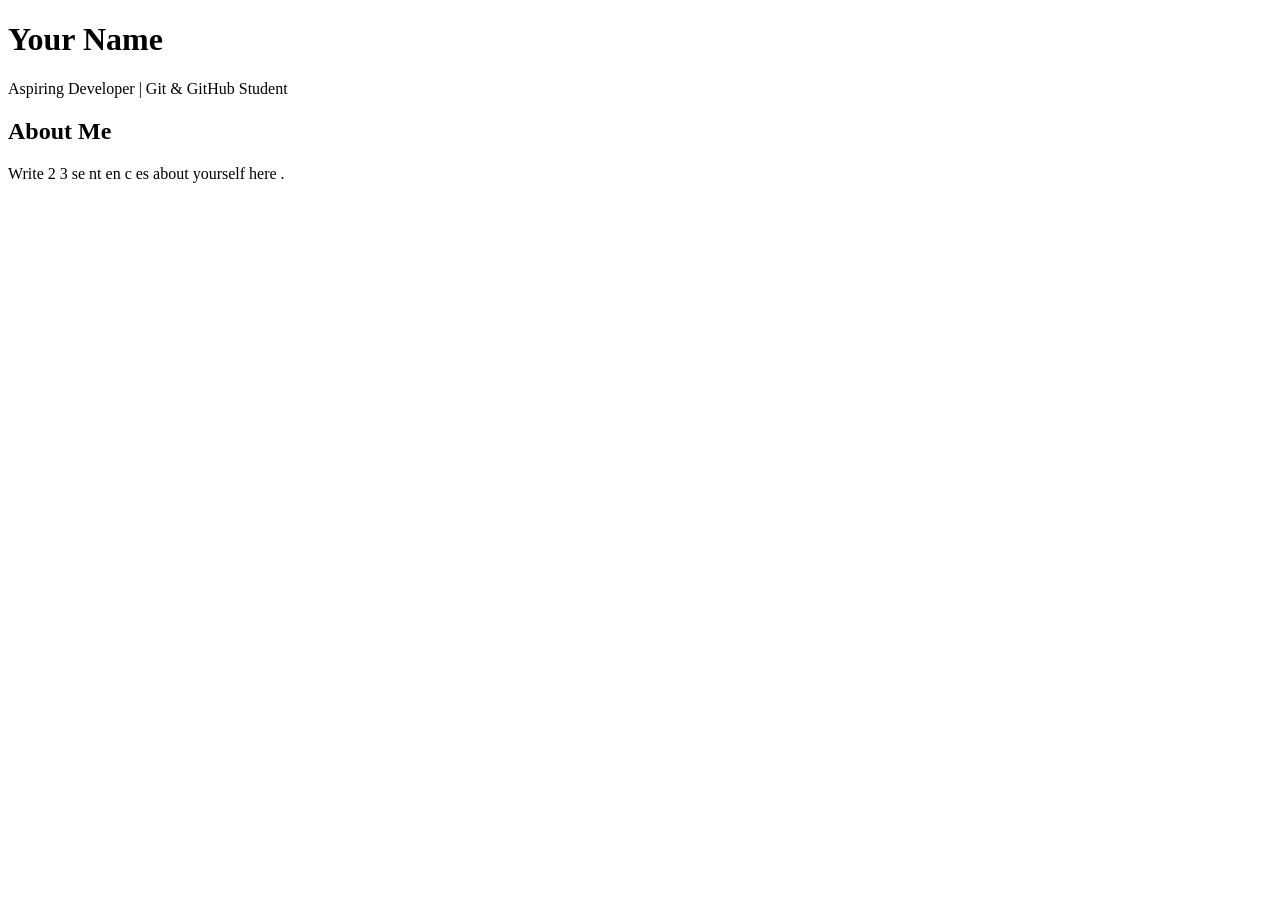
==== index.html @ 8396065b "Add homepage structure with header and about section" ====
<!DOCTYPE html>
<html lang = " en ">
<head>
    <meta charset = " UTF -8 ">
    <meta name = " viewport " content = " width = device - width , initial - scale =1.0 ">
    <title> Your Name | Portfolio </title>
    <link rel = "stylesheet" href = "style.css ">
</head>
<body>
    <header>
        <h1> Your Name </h1>
        <p > Aspiring Developer | Git & GitHub Student </p>
    </header>
    <main>
        <section>
            <h2> About Me </h2>
            <p   p> Write 2 3 se nt en c es about yourself here . </p>
        </section>
    </main>
</body>
</html>
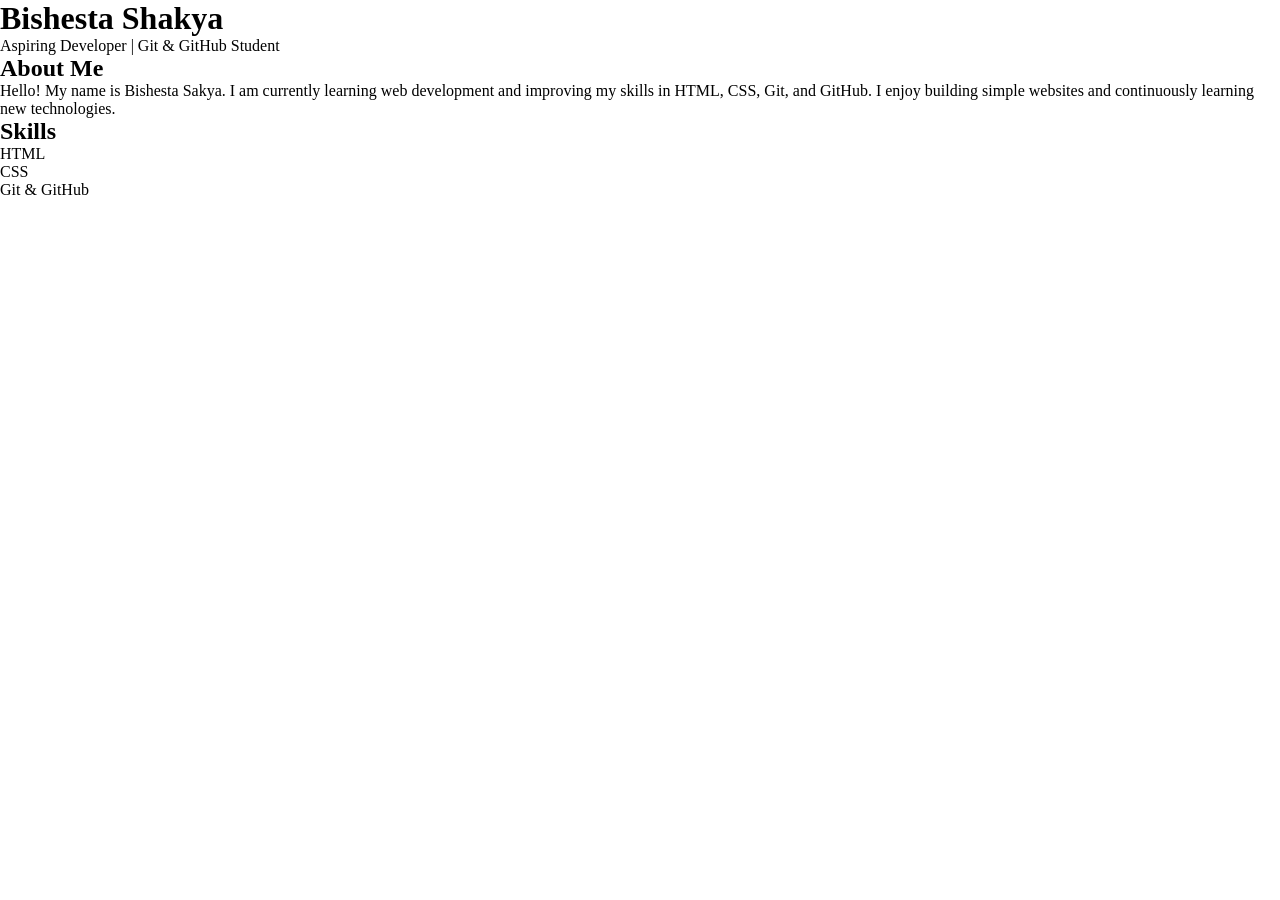
==== commit 29297a48: "Add personal information and skills to portfolio" ====
--- a/index.html
+++ b/index.html
@@ -3,18 +3,26 @@
 <head>
     <meta charset = " UTF -8 ">
     <meta name = " viewport " content = " width = device - width , initial - scale =1.0 ">
-    <title> Your Name | Portfolio </title>
+    <title> Bishesta Shakya | Portfolio </title>
     <link rel = "stylesheet" href = "style.css ">
 </head>
 <body>
     <header>
-        <h1> Your Name </h1>
+        <h1> Bishesta Shakya </h1>
         <p > Aspiring Developer | Git & GitHub Student </p>
     </header>
     <main>
         <section>
             <h2> About Me </h2>
-            <p   p> Write 2 3 se nt en c es about yourself here . </p>
+            <p>Hello! My name is Bishesta Sakya. I am currently learning web development and improving my skills in HTML, CSS, Git, and GitHub. 
+               I enjoy building simple websites and continuously learning new technologies.
+            </p>
+            <h2>Skills</h2>
+            <ul>
+                <li>HTML</li>
+                <li>CSS</li>
+                <li>Git & GitHub</li>
+            </ul>
         </section>
     </main>
 </body>
--- a/style.css
+++ b/style.css
@@ -0,0 +1,23 @@
+* {
+margin : 0;
+padding : 0;
+box-sizing : border-box ;
+}
+
+.body {
+font-family : Arial , sans - serif ;
+line-height : 1.6;
+color : #333;
+max-width : 900 px ;
+margin : 0 auto ;
+padding : 20 px ;
+}
+
+.header {
+background-color : #2c3e50 ;
+color : white ;
+padding : 40 px 20 px ;
+text-align : center ;
+}
+
+.header h2 { margin : 20 px 0 10 px ; }
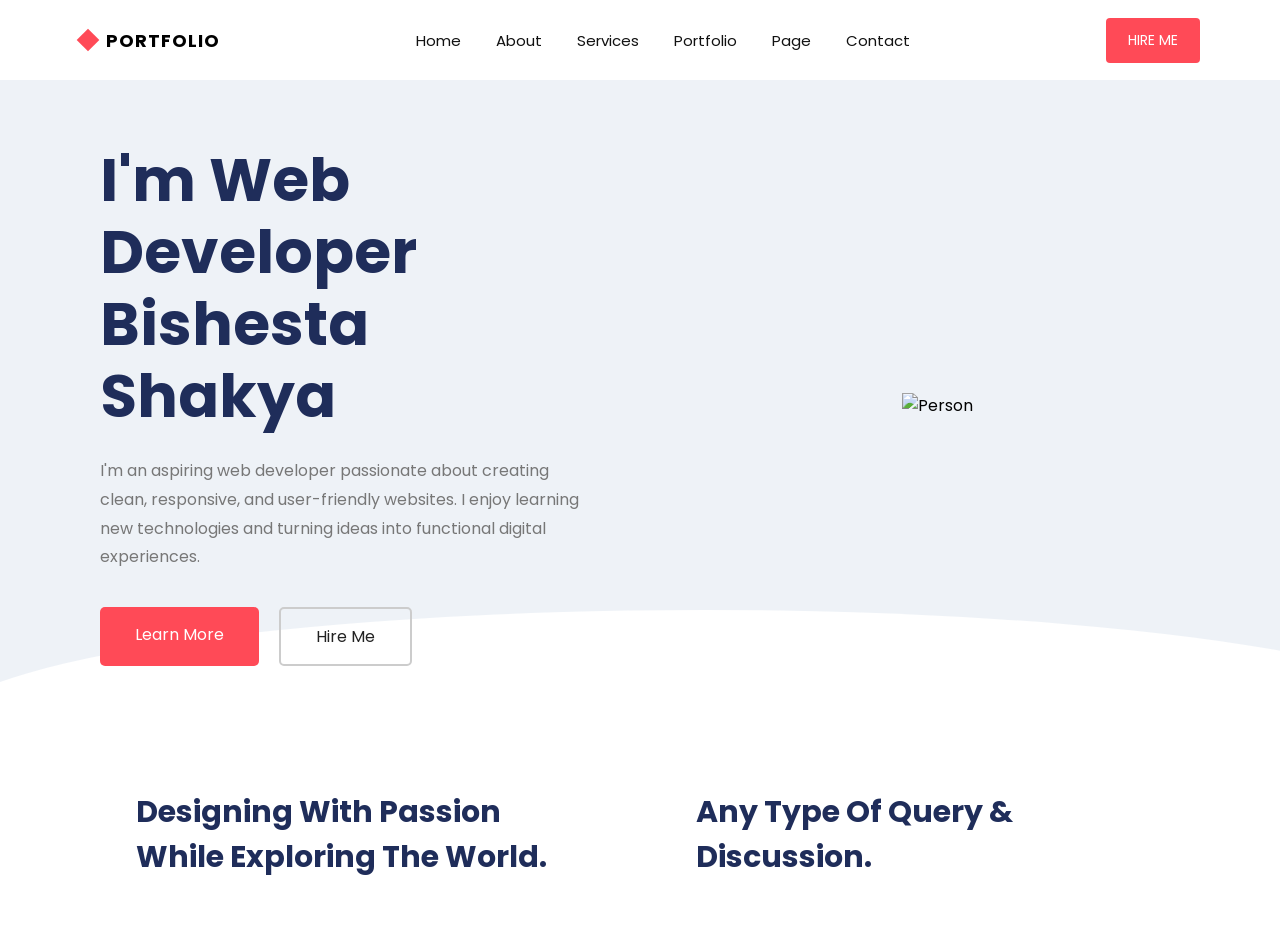
==== commit cf50057c: "Add contents and CSS to home page" ====
--- a/index.html
+++ b/index.html
@@ -1,29 +1,105 @@
 <!DOCTYPE html>
-<html lang = " en ">
+<html lang="en">
+
 <head>
-    <meta charset = " UTF -8 ">
-    <meta name = " viewport " content = " width = device - width , initial - scale =1.0 ">
-    <title> Bishesta Shakya | Portfolio </title>
-    <link rel = "stylesheet" href = "style.css ">
+    <meta charset="UTF-8">
+    <meta name="viewport" content="width=device-width, initial-scale=1.0">
+
+    <title>Portfolio</title>
+
+    <link rel="stylesheet" href="style.css">
+
+    <link href="https://fonts.googleapis.com/css2?family=Poppins:wght@300;400;500;600;700&display=swap"
+        rel="stylesheet">
 </head>
+
 <body>
+
+    <!-- Navbar -->
+
     <header>
-        <h1> Bishesta Shakya </h1>
-        <p > Aspiring Developer | Git & GitHub Student </p>
+
+        <div class="logo">
+            <span class="diamond"></span>
+            <h2>PORTFOLIO</h2>
+        </div>
+
+        <nav>
+
+            <a href="#">Home</a>
+            <a href="#">About</a>
+            <a href="#">Services</a>
+            <a href="#">Portfolio</a>
+            <a href="#">Page</a>
+            <a href="#">Contact</a>
+
+        </nav>
+
+        <a href="#" class="btn-nav">HIRE ME</a>
+
     </header>
-    <main>
-        <section>
-            <h2> About Me </h2>
-            <p>Hello! My name is Bishesta Sakya. I am currently learning web development and improving my skills in HTML, CSS, Git, and GitHub. 
-               I enjoy building simple websites and continuously learning new technologies.
+
+
+    <!-- Hero -->
+
+    <section class="hero">
+
+        <div class="left">
+
+            <h1>
+                I'm Web Developer <br>
+                Bishesta Shakya
+            </h1>
+
+            <p class="description">
+                I'm an aspiring web developer passionate about creating clean, responsive, and user-friendly websites. 
+                I enjoy learning new technologies and turning ideas into functional digital experiences.
             </p>
-            <h2>Skills</h2>
-            <ul>
-                <li>HTML</li>
-                <li>CSS</li>
-                <li>Git & GitHub</li>
-            </ul>
-        </section>
-    </main>
+
+            <div class="buttons">
+
+                <a href="#" class="btn-primary">Learn More</a>
+
+                <a href="#" class="btn-secondary">Hire Me</a>
+
+            </div>
+
+        </div>
+
+
+        <div class="right">
+
+            <img src="images/person.png" alt="Person">
+
+        </div>
+
+    </section>
+
+
+    <!-- Bottom Cards -->
+
+    <section class="bottom">
+
+        <div class="box">
+
+            <h2>
+                Designing With Passion While
+                Exploring The World.
+            </h2>
+
+        </div>
+
+        <div class="box">
+
+            <h2>
+                Any Type Of Query
+                & Discussion.
+            </h2>
+
+        </div>
+
+    </section>
+
 </body>
+
 </html>
--- a/style.css
+++ b/style.css
@@ -1,23 +1,305 @@
-* {
-margin : 0;
-padding : 0;
-box-sizing : border-box ;
-}
-
-.body {
-font-family : Arial , sans - serif ;
-line-height : 1.6;
-color : #333;
-max-width : 900 px ;
-margin : 0 auto ;
-padding : 20 px ;
-}
-
-.header {
-background-color : #2c3e50 ;
-color : white ;
-padding : 40 px 20 px ;
-text-align : center ;
-}
-
-.header h2 { margin : 20 px 0 10 px ; }+*{
+    margin:0;
+    padding:0;
+    box-sizing:border-box;
+    font-family:'Poppins',sans-serif;
+}
+
+body{
+    background:#f7f8fc;
+}
+
+/* Navbar */
+
+header{
+
+    width:100%;
+    height:80px;
+
+    background:white;
+
+    display:flex;
+    justify-content:space-between;
+    align-items:center;
+
+    padding:0 80px;
+
+    box-shadow:0 3px 15px rgba(0,0,0,.05);
+}
+
+.logo{
+    display:flex;
+    align-items:center;
+    gap:10px;
+}
+
+.diamond{
+
+    width:16px;
+    height:16px;
+    background:#ff4a57;
+
+    transform:rotate(45deg);
+}
+
+.logo h2{
+
+    font-size:18px;
+    letter-spacing:1px;
+}
+
+nav{
+
+    display:flex;
+    gap:35px;
+}
+
+nav a{
+
+    text-decoration:none;
+    color:#111;
+    font-size:15px;
+    transition:.3s;
+}
+
+nav a:hover{
+
+    color:#ff4a57;
+}
+
+.btn-nav{
+
+    text-decoration:none;
+    color:white;
+
+    background:#ff4a57;
+
+    padding:12px 22px;
+
+    border-radius:4px;
+
+    font-size:14px;
+}
+
+/* Hero */
+
+.hero{
+
+    width:100%;
+    min-height:650px;
+
+    display:flex;
+    align-items:center;
+    justify-content:space-between;
+
+    padding:60px 100px;
+
+    background:#eef2f7;
+
+    position:relative;
+
+    overflow:hidden;
+}
+
+/* Wave */
+
+.hero::after{
+
+    content:"";
+
+    position:absolute;
+
+    bottom:-120px;
+    left:-5%;
+
+    width:120%;
+    height:240px;
+
+    background:white;
+
+    border-radius:50%;
+}
+
+/* Left */
+
+.left{
+
+    width:45%;
+    z-index:2;
+}
+
+.small-title{
+
+    color:#ff4a57;
+
+    letter-spacing:2px;
+
+    font-size:13px;
+
+    margin-bottom:20px;
+}
+
+.left h1{
+
+    font-size:60px;
+
+    line-height:1.2;
+
+    color:#1f2d5a;
+
+    margin-bottom:25px;
+}
+
+.description{
+
+    color:#777;
+
+    line-height:1.8;
+
+    margin-bottom:35px;
+}
+
+/* Buttons */
+
+.buttons{
+
+    display:flex;
+    gap:20px;
+}
+
+.btn-primary{
+
+    text-decoration:none;
+
+    color:white;
+
+    background:#ff4a57;
+
+    padding:15px 35px;
+
+    border-radius:5px;
+}
+
+.btn-secondary{
+
+    text-decoration:none;
+
+    color:#222;
+
+    border:2px solid #ccc;
+
+    padding:15px 35px;
+
+    border-radius:5px;
+}
+
+.btn-secondary:hover{
+
+    border-color:#ff4a57;
+
+    color:#ff4a57;
+}
+
+/* Right */
+
+.right{
+
+    width:45%;
+
+    text-align:center;
+
+    z-index:2;
+}
+
+.right img{
+
+    width:80%;
+}
+
+/* Bottom */
+
+.bottom{
+
+    background:white;
+
+    display:flex;
+
+    justify-content:space-around;
+
+    padding:60px 80px;
+}
+
+.box{
+
+    width:40%;
+}
+
+.box h2{
+
+    color:#1f2d5a;
+
+    font-size:30px;
+
+    line-height:1.5;
+}
+
+/* Responsive */
+
+@media(max-width:900px){
+
+header{
+
+padding:20px;
+
+flex-direction:column;
+
+height:auto;
+
+gap:20px;
+}
+
+nav{
+
+flex-wrap:wrap;
+
+justify-content:center;
+}
+
+.hero{
+
+flex-direction:column;
+
+text-align:center;
+
+padding:40px 20px;
+}
+
+.left,
+.right{
+
+width:100%;
+}
+
+.left h1{
+
+font-size:42px;
+}
+
+.buttons{
+
+justify-content:center;
+}
+
+.bottom{
+
+flex-direction:column;
+
+gap:40px;
+}
+
+.box{
+
+width:100%;
+}
+
+}
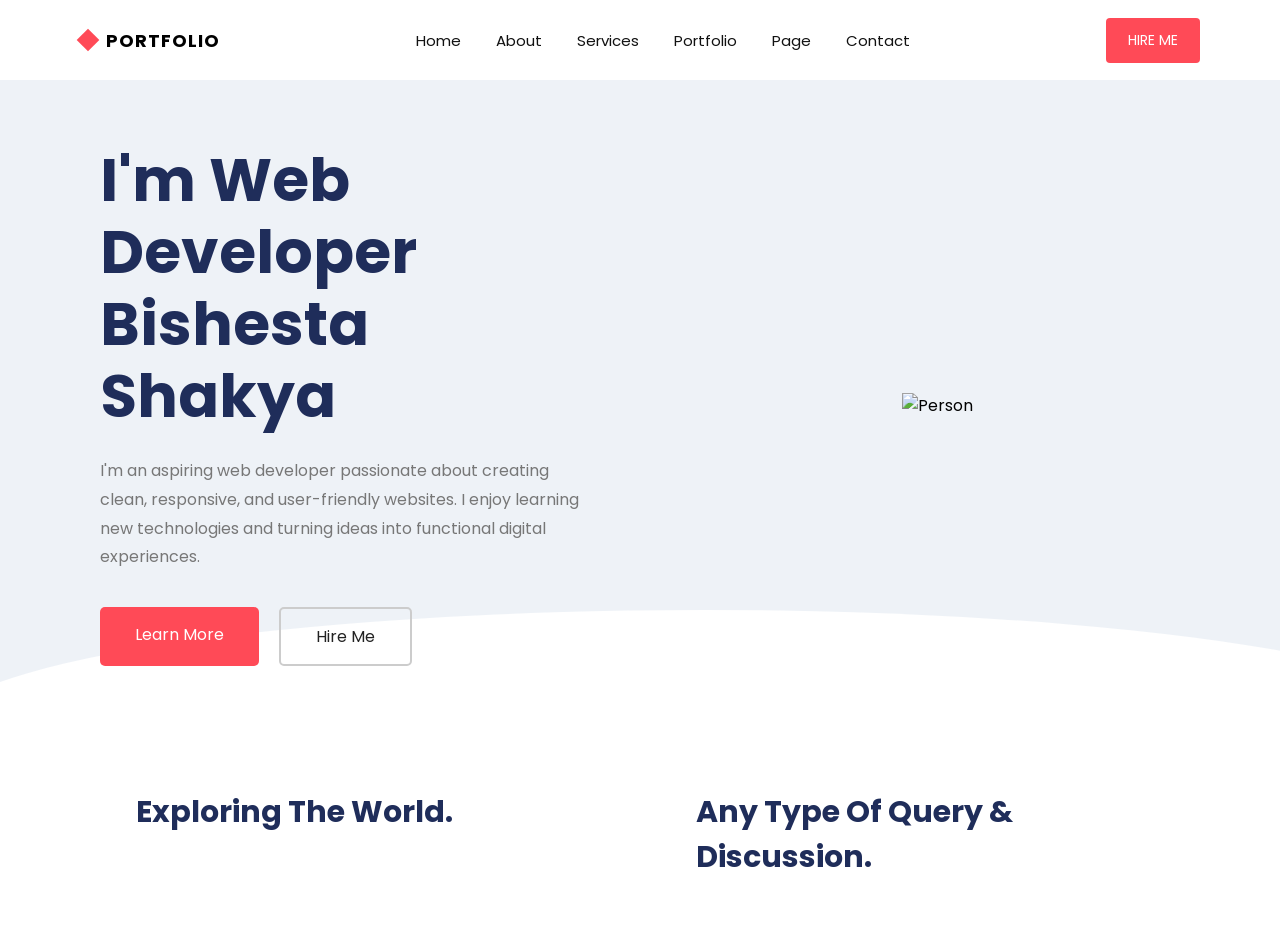
==== commit 8d85a6f2: "Update stylesheet colors for header" ====
--- a/index.html
+++ b/index.html
@@ -14,25 +14,19 @@
 </head>
 
 <body>
-
-    <!-- Navbar -->
-
     <header>
-
         <div class="logo">
             <span class="diamond"></span>
             <h2>PORTFOLIO</h2>
         </div>
 
         <nav>
-
             <a href="#">Home</a>
             <a href="#">About</a>
             <a href="#">Services</a>
             <a href="#">Portfolio</a>
             <a href="#">Page</a>
             <a href="#">Contact</a>
-
         </nav>
 
         <a href="#" class="btn-nav">HIRE ME</a>
@@ -40,12 +34,8 @@
     </header>
 
 
-    <!-- Hero -->
-
     <section class="hero">
-
         <div class="left">
-
             <h1>
                 I'm Web Developer <br>
                 Bishesta Shakya
@@ -57,49 +47,31 @@
             </p>
 
             <div class="buttons">
-
                 <a href="#" class="btn-primary">Learn More</a>
-
                 <a href="#" class="btn-secondary">Hire Me</a>
-
             </div>
-
         </div>
 
 
         <div class="right">
-
             <img src="images/person.png" alt="Person">
-
         </div>
-
     </section>
 
 
-    <!-- Bottom Cards -->
-
     <section class="bottom">
-
         <div class="box">
-
             <h2>
-                Designing With Passion While
                 Exploring The World.
             </h2>
-
         </div>
 
         <div class="box">
-
             <h2>
                 Any Type Of Query
                 & Discussion.
             </h2>
-
         </div>
-
     </section>
-
 </body>
-
 </html>
--- a/style.css
+++ b/style.css
@@ -9,21 +9,14 @@
     background:#f7f8fc;
 }
 
-/* Navbar */
-
 header{
-
     width:100%;
     height:80px;
-
     background:white;
-
     display:flex;
     justify-content:space-between;
     align-items:center;
-
     padding:0 80px;
-
     box-shadow:0 3px 15px rgba(0,0,0,.05);
 }
 
@@ -34,28 +27,23 @@
 }
 
 .diamond{
-
     width:16px;
     height:16px;
     background:#ff4a57;
-
     transform:rotate(45deg);
 }
 
 .logo h2{
-
     font-size:18px;
     letter-spacing:1px;
 }
 
 nav{
-
     display:flex;
     gap:35px;
 }
 
 nav a{
-
     text-decoration:none;
     color:#111;
     font-size:15px;
@@ -63,187 +51,118 @@
 }
 
 nav a:hover{
-
     color:#ff4a57;
 }
 
 .btn-nav{
-
     text-decoration:none;
     color:white;
-
     background:#ff4a57;
-
     padding:12px 22px;
-
     border-radius:4px;
-
     font-size:14px;
 }
 
-/* Hero */
-
 .hero{
-
     width:100%;
     min-height:650px;
-
     display:flex;
     align-items:center;
     justify-content:space-between;
-
     padding:60px 100px;
-
     background:#eef2f7;
-
     position:relative;
-
     overflow:hidden;
 }
 
-/* Wave */
-
 .hero::after{
-
     content:"";
-
     position:absolute;
-
     bottom:-120px;
     left:-5%;
-
     width:120%;
     height:240px;
-
     background:white;
-
     border-radius:50%;
 }
 
-/* Left */
-
 .left{
-
     width:45%;
     z-index:2;
 }
 
 .small-title{
-
     color:#ff4a57;
-
     letter-spacing:2px;
-
     font-size:13px;
-
     margin-bottom:20px;
 }
 
 .left h1{
-
     font-size:60px;
-
     line-height:1.2;
-
     color:#1f2d5a;
-
     margin-bottom:25px;
 }
 
 .description{
-
     color:#777;
-
     line-height:1.8;
-
     margin-bottom:35px;
 }
 
-/* Buttons */
-
 .buttons{
-
     display:flex;
     gap:20px;
 }
 
 .btn-primary{
-
-    text-decoration:none;
-
+    text-decoration:none;
     color:white;
-
     background:#ff4a57;
-
     padding:15px 35px;
-
     border-radius:5px;
 }
 
 .btn-secondary{
-
-    text-decoration:none;
-
+    text-decoration:none;
     color:#222;
-
     border:2px solid #ccc;
-
     padding:15px 35px;
-
     border-radius:5px;
 }
 
 .btn-secondary:hover{
-
     border-color:#ff4a57;
-
     color:#ff4a57;
 }
 
-/* Right */
-
 .right{
-
     width:45%;
-
     text-align:center;
-
     z-index:2;
 }
 
 .right img{
-
     width:80%;
 }
 
-/* Bottom */
-
 .bottom{
-
     background:white;
-
-    display:flex;
-
+    display:flex;
     justify-content:space-around;
-
     padding:60px 80px;
 }
 
 .box{
-
     width:40%;
 }
 
 .box h2{
-
     color:#1f2d5a;
-
     font-size:30px;
-
     line-height:1.5;
 }
-
-/* Responsive */
 
 @media(max-width:900px){
 
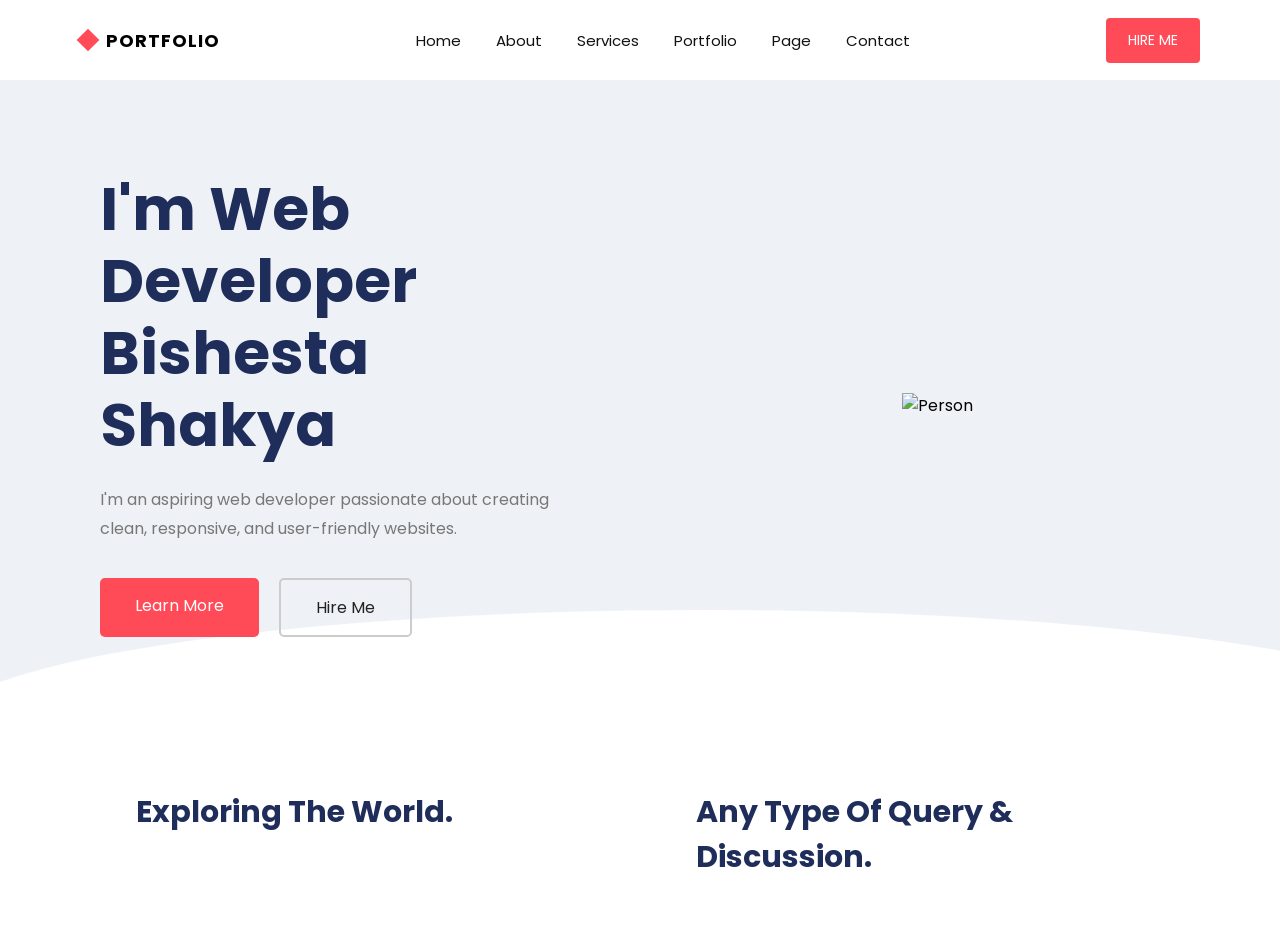
==== commit 496de8eb: "Deleting a line from description" ====
--- a/index.html
+++ b/index.html
@@ -19,7 +19,7 @@
             <span class="diamond"></span>
             <h2>PORTFOLIO</h2>
         </div>
-
+        
         <nav>
             <a href="#">Home</a>
             <a href="#">About</a>
@@ -43,7 +43,6 @@
 
             <p class="description">
                 I'm an aspiring web developer passionate about creating clean, responsive, and user-friendly websites. 
-                I enjoy learning new technologies and turning ideas into functional digital experiences.
             </p>
 
             <div class="buttons">
--- a/style.css
+++ b/style.css
@@ -164,6 +164,9 @@
     line-height:1.5;
 }
 
+
+
+
 @media(max-width:900px){
 
 header{
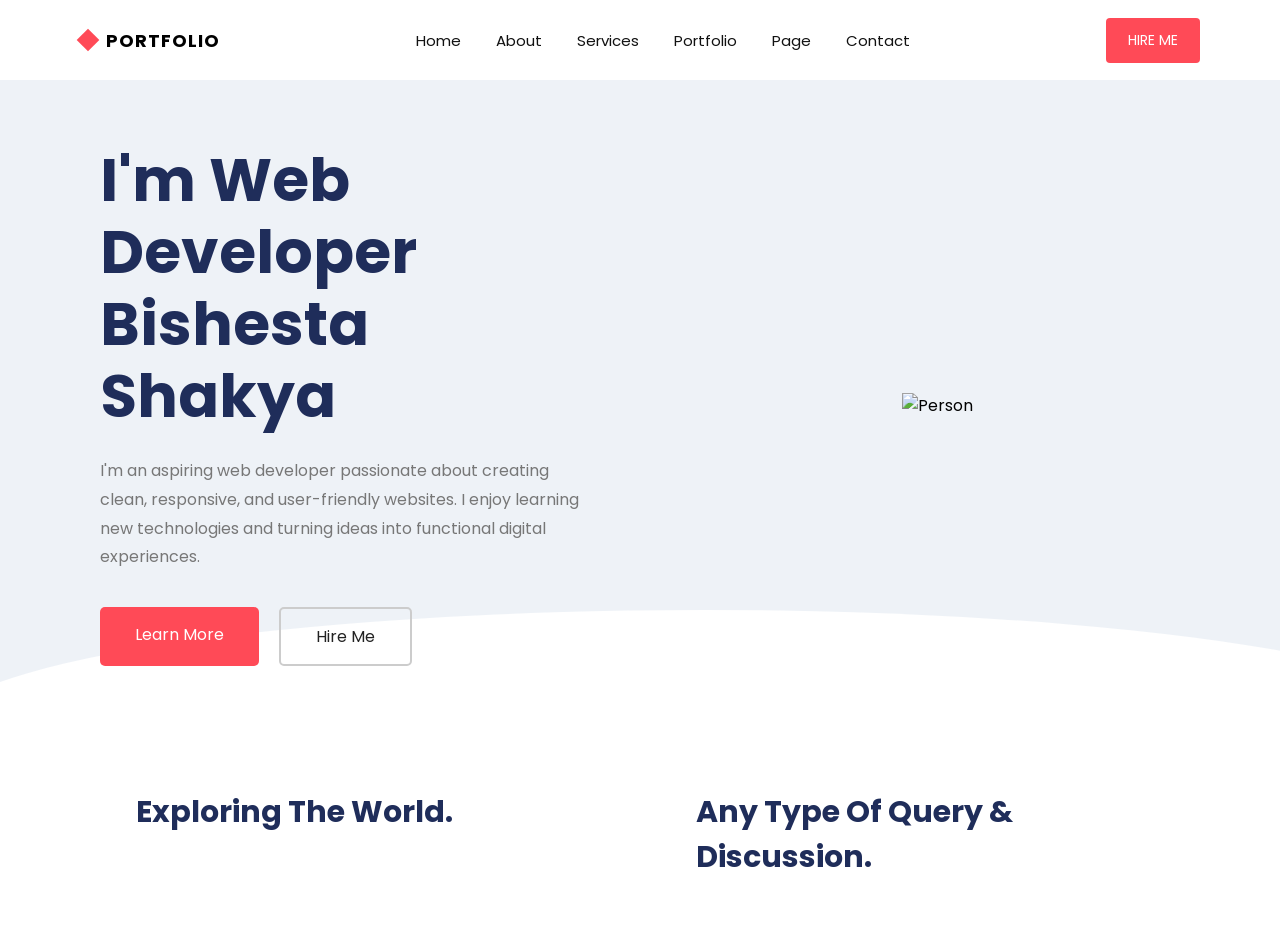
==== commit 515e409c: "Deleting a line" ====
--- a/index.html
+++ b/index.html
@@ -43,6 +43,7 @@
 
             <p class="description">
                 I'm an aspiring web developer passionate about creating clean, responsive, and user-friendly websites. 
+                I enjoy learning new technologies and turning ideas into functional digital experiences.
             </p>
 
             <div class="buttons">
